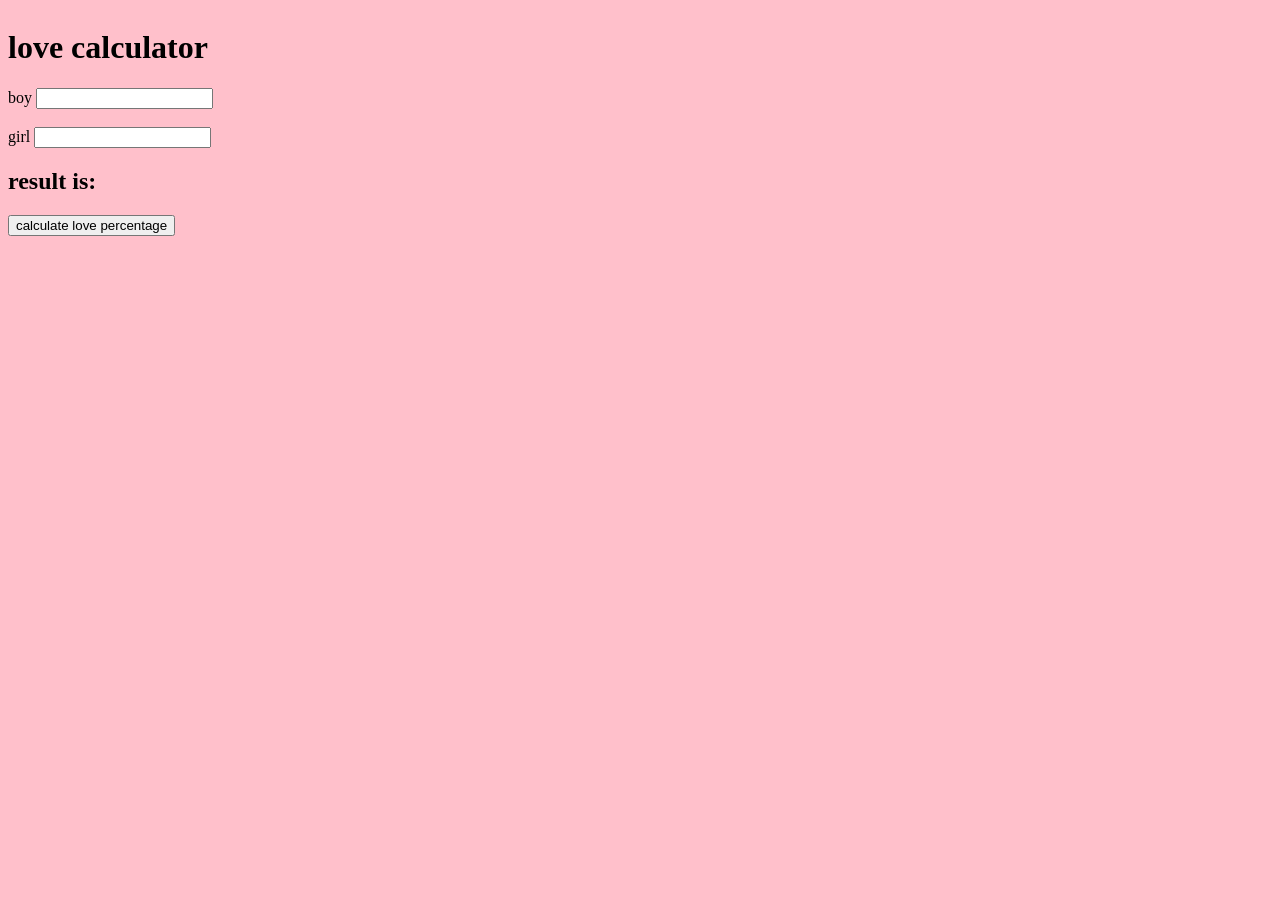
==== 03project/index.html @ 2f7e26f6 "Add mini projects" ====
<!DOCTYPE html>
<html lang="en">
<head>
    <meta charset="UTF-8">
    <meta name="viewport" content="width=device-width, initial-scale=1.0">
    <title>love calculator</title>
</head>
<body style="background-color:pink;color:black ;display: flex;align-items:center"> 
    <div id="parent">
        <h1>love calculator</h1>
        <form>
            <label for="boy">boy</label>
            <input type="text" id="boy" name="boy" required>
            <br>
            <br>
            <label for="girl">girl</label>
            <input type="text" id="girl" name="girl" required>
            <h2>result is:</h2>
            <button type="submit">calculate love percentage</button>
        </form>

    </div>

    <script src="first.js"></script>
    
</body>
</html>
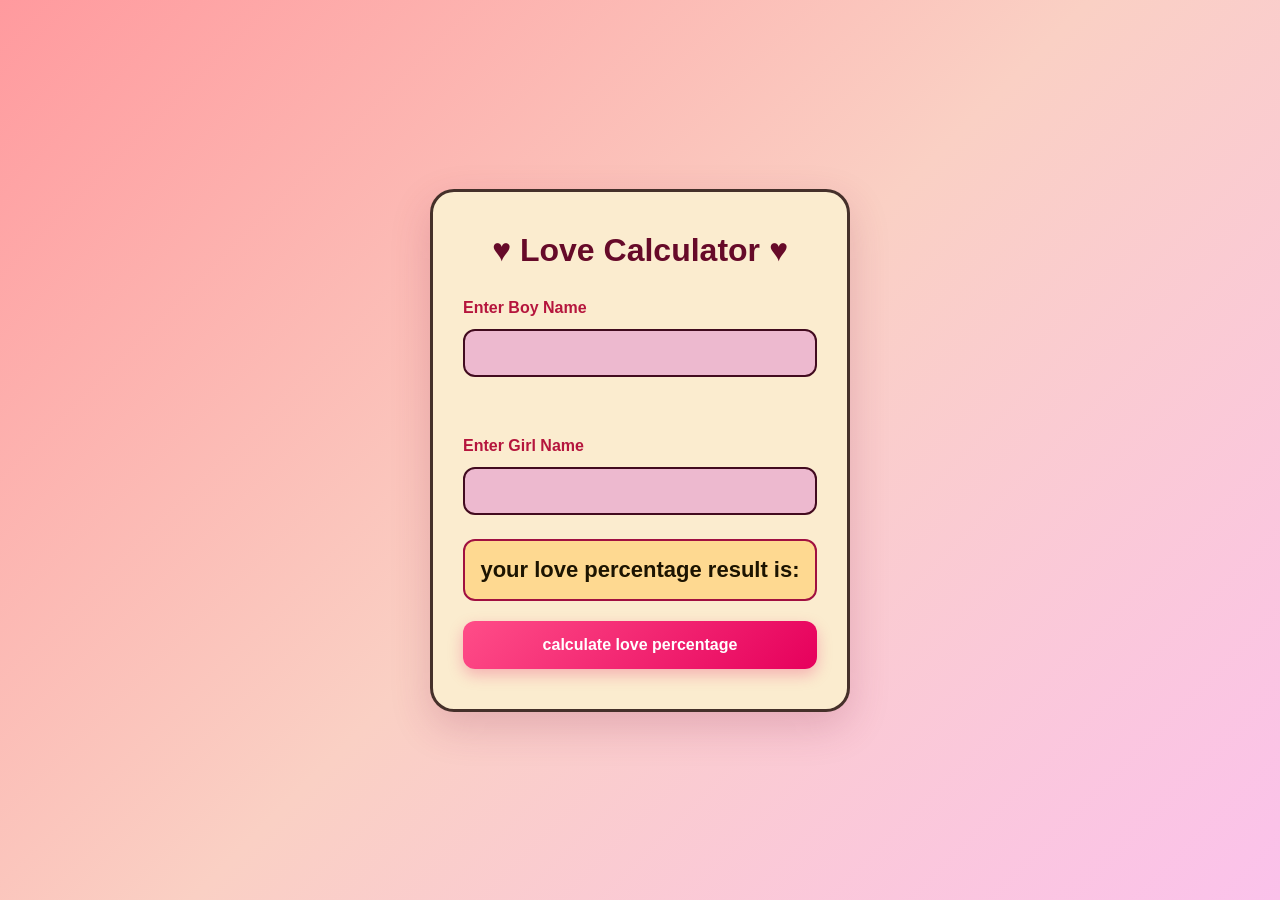
==== commit e640244a: "add styling to project03" ====
--- a/03project/index.html
+++ b/03project/index.html
@@ -4,18 +4,19 @@
     <meta charset="UTF-8">
     <meta name="viewport" content="width=device-width, initial-scale=1.0">
     <title>love calculator</title>
+    <link rel="stylesheet" href="style.css">
 </head>
 <body style="background-color:pink;color:black ;display: flex;align-items:center"> 
     <div id="parent">
-        <h1>love calculator</h1>
+        <h1>love calculator </h1>
         <form>
-            <label for="boy">boy</label>
+            <label for="boy">enter boy name</label>
             <input type="text" id="boy" name="boy" required>
             <br>
             <br>
-            <label for="girl">girl</label>
+            <label for="girl"> enter girl name </label>
             <input type="text" id="girl" name="girl" required>
-            <h2>result is:</h2>
+            <h2>your love percentage result is:</h2>
             <button type="submit">calculate love percentage</button>
         </form>
 
--- a/03project/style.css
+++ b/03project/style.css
@@ -0,0 +1,135 @@
+*{
+    margin:0;
+    padding:0;
+    box-sizing:border-box;
+}
+
+body{
+    min-height:100vh;
+    display:flex;
+    justify-content:center;
+    align-items:center;
+    font-family:Arial,sans-serif;
+    background:linear-gradient(
+        135deg,
+        #ff9a9e,
+        #fad0c4,
+        #fbc2eb
+    );
+    color:#e70d7a;
+    padding:20x;
+}
+
+#parent{
+    width: 100%;
+    max-width:420px;
+    padding:40px 30px;
+    text-align:center;
+    border:3px solid rgba(24, 2, 2, 0.8);
+    border-radius:24px;
+    box-shadow:0 15px 40px rgba(139,35,75,0.2);
+    background:rgb(251, 236, 207);
+    backdrop-filter: blur(10px);
+}
+
+h1{
+    font-size:32px;
+    color:#660a29;
+    margin-bottom:30px;
+    text-transform:capitalize;
+
+}
+
+h1::before{
+    content:"♥ ";
+}
+
+h1::after{
+    content:"♥ ";
+}
+
+form{
+    display:flex;
+    flex-direction:column;
+    align-items:stretch;
+    gap:12px;
+}
+
+label{
+    text-align:left;
+    font-size:16px;
+    font-weight:600;
+    color:#b5153d;
+    text-transform:capitalize;
+}
+
+input{
+    width:100%;
+    padding:13px 15px;
+    font-size:16px;
+    color:#4a1831;
+    background:#edb9cf;
+    border:2px solid #420b1f;
+    border-radius:12px;
+    outline:none;
+    transition:border-color 0.3s,box-shadow 0.3s;
+}
+
+input:focus{
+    border-color:#e63972;
+    box-shadow: 0 0 0 4px rgba(238,57,114,0.12);
+}
+
+h2{
+    margin-top:12px;
+    padding:16px 10px;
+    font-size:22px;
+    color:#1c1401;
+    background:#fed991;
+    border-radius:12px;
+    border:2px solid #a11040;
+    transition:border-color 0.3s,box-shadow 0.5s;
+}
+
+button{
+    width:100%;
+    padding:15px 12px;
+    margin-top:8px;
+    border:none;
+    border-radius:12px;
+    background:linear-gradient(135deg,#ff4d88,#e6005c);
+    color:rgb(255, 255, 255);
+    font-size:16px;
+    font-weight:bold;
+    cursor:pointer;
+    box-shadow: 0 6px 15px rgba(230,0,92,0.25);
+    transition: transform 0.2s,box-shadow 0.4s;
+}
+
+button:hover{
+    transform:translateY(-3px);
+    box-shadow:0 10px 20px rgba(177, 21, 60, 0.715);
+}
+
+button:active{
+    transform:scale(0.97);
+}
+
+
+@media (max-width: 480px) {
+    #parent {
+        padding: 30px 22px;
+    }
+
+    h1 {
+        font-size: 27px;
+    }
+
+    h2 {
+        font-size: 19px;
+    }
+
+    button {
+        font-size: 14px;
+    }
+}
